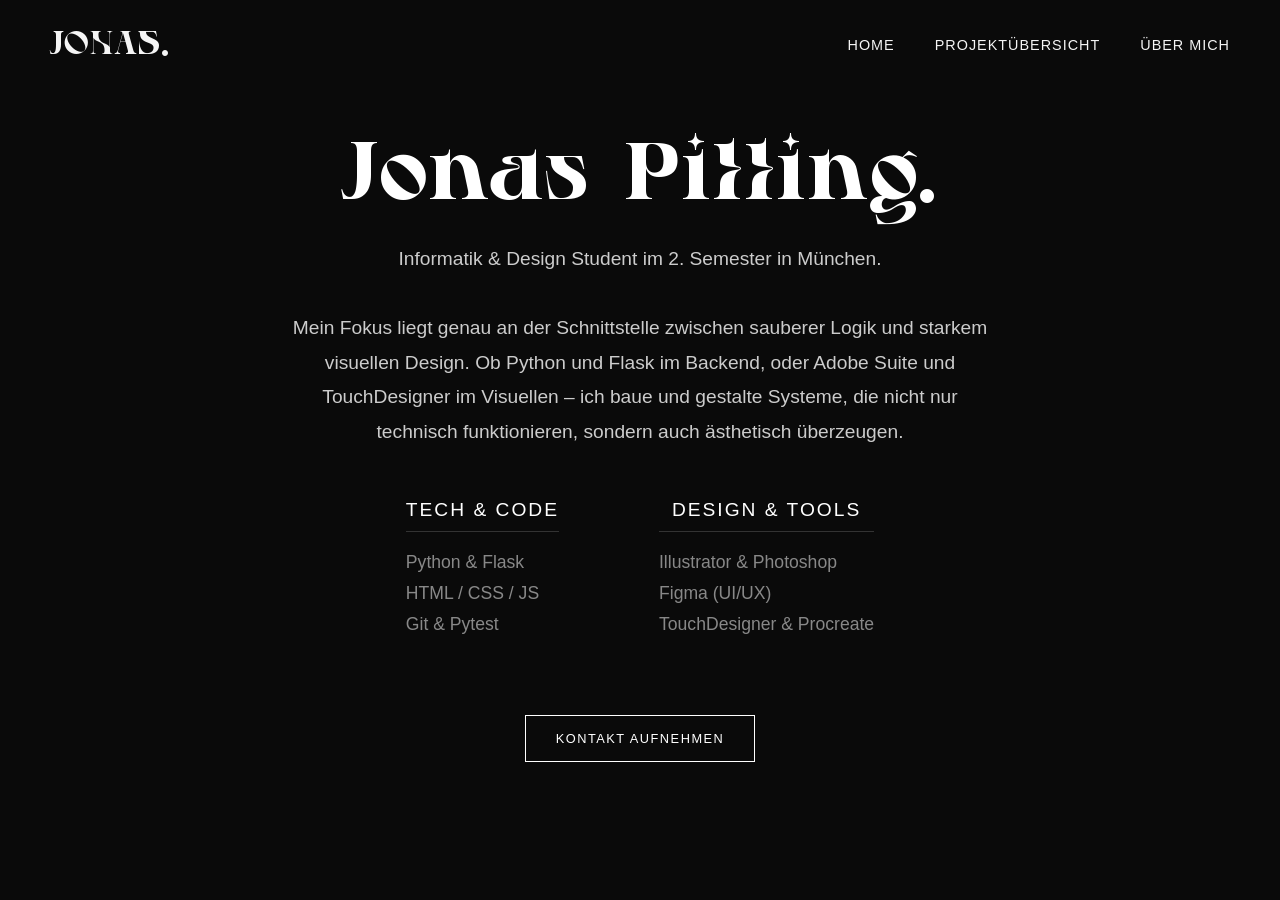
==== about.html @ e2414dba "Website steht, ohne Bilder" ====
<!DOCTYPE html>
<html lang="de">
<head>
    <meta charset="UTF-8">
    <title>Jonas Pilling | Über mich</title>
    <link rel="stylesheet" href="style.css">
    
    <link rel="icon" href="images/favicon-fallback.png">
    
    <link rel="icon" href="images/favicon-schwarz.png" media="(prefers-color-scheme: light)">
    
    <link rel="icon" href="images/favicon-weiß.png" media="(prefers-color-scheme: dark)">
</head>
<body>

    <nav class="navbar">
        <div class="logo">JONAS.</div>
        <ul class="nav-links">
            <li><a href="index.html">Home</a></li>
            <li><a href="projekte.html">Projektübersicht</a></li>
            <li><a href="about.html">Über mich</a></li>
        </ul>
    </nav>

    <section class="about-hero parallax-bg" style="background-image: url('https://images.unsplash.com/photo-1555952517-2e8e729e0b44?q=80&w=2000&auto=format&fit=crop');">
        
        <div class="about-overlay">
            <div class="about-content reveal">
                
                <h1 class="custom-title">Jonas Pilling.</h1>
                
                <p class="bio-text">
                    Informatik & Design Student im 2. Semester in München.<br><br>
                    Mein Fokus liegt genau an der Schnittstelle zwischen sauberer Logik und starkem visuellen Design. Ob Python und Flask im Backend, oder Adobe Suite und TouchDesigner im Visuellen – ich baue und gestalte Systeme, die nicht nur technisch funktionieren, sondern auch ästhetisch überzeugen.
                </p>
                
                <div class="skills-container">
                    <div class="skill-column">
                        <h3>Tech & Code</h3>
                        <ul>
                            <li>Python & Flask</li>
                            <li>HTML / CSS / JS</li>
                            <li>Git & Pytest</li>
                        </ul>
                    </div>
                    <div class="skill-column">
                        <h3>Design & Tools</h3>
                        <ul>
                            <li>Illustrator & Photoshop</li>
                            <li>Figma (UI/UX)</li>
                            <li>TouchDesigner & Procreate</li>
                        </ul>
                    </div>
                </div>
                
                <a href="mailto:deine-email@example.com" class="btn about-btn">Kontakt aufnehmen</a>
            </div>
        </div>
    </section>

    <script>
        const revealElements = document.querySelectorAll('.reveal');

        const scrollObserver = new IntersectionObserver((entries, observer) => {
            entries.forEach(entry => {
                if (entry.isIntersecting) {
                    entry.target.classList.add('active');
                    observer.unobserve(entry.target); 
                }
            });
        }, {
            threshold: 0.15 
        });

        revealElements.forEach(el => scrollObserver.observe(el));
    </script>
</body>
</html>
---- style.css ----
/* --- Globale Einstellungen --- */
* {
    margin: 0;
    padding: 0;
    box-sizing: border-box;
}

body {
    font-family: 'Helvetica Neue', Arial, sans-serif;
    color: #ffffff;
    background-color: #0a0a0a;
    /* Da du Desktop-only willst, verhindern wir horizontales Scrollen strikt */
    overflow-x: hidden; 
}

/* --- Eigene Schriftarten laden --- */
@font-face {
    font-family: 'Ruigslay';
    src: url('fonts/Ruigslay.ttf') format('truetype');
    font-weight: normal;
    font-style: normal;
}

/* --- Navigation --- */
.navbar {
    position: fixed;
    top: 0;
    left: 0;
    width: 100%;
    padding: 30px 50px;
    display: flex;
    justify-content: space-between;
    align-items: center;
    z-index: 100;
    mix-blend-mode: difference; /* Sorgt dafür, dass die Schrift auf hellen und dunklen Bildern lesbar bleibt */
}

.logo {
    font-family: 'Ruigslay', sans-serif; /* Wendet deine neue Schriftart an */
    font-size: 2rem; /* Hier kannst du die Größe anpassen, falls sie zu klein/groß ist */
    font-weight: normal; /* Viele Custom-Fonts haben nur ein Gewicht, daher auf normal setzen */
    letter-spacing: 2px;
}

.nav-links {
    list-style: none;
    display: flex;
    gap: 40px;
}

.nav-links a {
    text-decoration: none;
    color: #ffffff;
    font-size: 0.9rem;
    text-transform: uppercase;
    letter-spacing: 1px;
    transition: opacity 0.3s ease;
}

.nav-links a:hover {
    opacity: 0.5;
}

/* --- Scroll Container & Snapping --- */
.scroll-container {
    height: 100vh;
    overflow-y: scroll;
    /* Dies zwingt den Browser, immer auf der nächsten Sektion einzurasten */
    scroll-snap-type: y mandatory;
    scroll-behavior: smooth;
}

/* Jeder Abschnitt ist exakt so hoch wie der Bildschirm */
.panel {
    height: 100vh;
    width: 100vw;
    scroll-snap-align: start; /* Hier rastet das Scrollen ein */
    display: flex;
    justify-content: center;
    align-items: center;
    position: relative;
}

/* --- Hero Sektion --- */
.hero {
    background-color: #0a0a0a;
    text-align: center;
}

.hero h1 {
    font-size: 4rem;
    font-weight: 500;
    line-height: 1.1;
    margin-bottom: 20px;
}

.hero p {
    font-size: 1.2rem;
    color: #888888;
    margin-bottom: 40px;
}

.btn {
    display: inline-block;
    padding: 15px 30px;
    border: 1px solid #ffffff;
    color: #ffffff;
    text-decoration: none;
    text-transform: uppercase;
    letter-spacing: 1.5px;
    font-size: 0.8rem;
    transition: all 0.3s ease;
}

.btn:hover {
    background-color: #ffffff;
    color: #0a0a0a;
}

/* --- Parallax Hintergrund Sektionen --- */
.parallax-bg {
    /* Diese drei Zeilen erzeugen den Scroll-Effekt */
    background-attachment: fixed;
    background-position: center;
    background-size: cover;
    background-repeat: no-repeat;
}

/* Dunkles Overlay, damit die weiße Schrift gut lesbar ist */
.theme-overlay {
    background: rgba(0, 0, 0, 0.4);
    width: 100%;
    height: 100%;
    display: flex;
    justify-content: center;
    align-items: center;
    transition: background 0.5s ease;
}

.parallax-bg:hover .theme-overlay {
    background: rgba(0, 0, 0, 0.2); /* Wird beim drüberfahren heller */
}

.theme-overlay h2 {
    font-size: 3rem;
    font-weight: 300;
    letter-spacing: 5px;
    text-transform: uppercase;
}

/* --- Projektübersicht --- */
.work-section {
    padding: 120px 50px;
    background-color: #0a0a0a; 
    color: #ffffff;
}

.work-header {
    margin-bottom: 100px;
    border-bottom: 1px solid #ffffff;
    padding-bottom: 30px;
}

.work-header h2 {
    font-size: 4rem;
    font-weight: 300;
    text-transform: uppercase;
    letter-spacing: 2px;
}

.work-header p {
    font-size: 1.2rem;
    color: #888;
    margin-top: 10px;
    letter-spacing: 1px;
}

/* Container für jede der 5 Wochen */
.category-block {
    display: flex;
    gap: 80px;
    margin-bottom: 150px; 
}

/* Die linke Spalte: Bleibt beim Scrollen kleben */
.category-sidebar {
    flex: 0 0 300px; 
    position: sticky;
    top: 120px; 
    height: fit-content;
}

.category-sidebar h3 {
    font-size: 1.2rem;
    font-weight: bold;
    text-transform: uppercase;
    letter-spacing: 2px;
    line-height: 1.6;
}

.category-sidebar span {
    font-size: 2.5rem;
    font-weight: 300;
    color: #888;
}

/* --- Styling für klickbare Kategorien (Detail-Link) --- */
.detail-link {
    text-decoration: none;
    color: inherit;
    display: block;
    transition: transform 0.3s ease, opacity 0.3s ease;
}

.detail-link:hover {
    transform: translateX(10px);
    opacity: 0.7;
}

.link-arrow {
    display: inline-block;
    margin-top: 15px;
    font-size: 0.9rem;
    font-weight: bold;
    text-transform: uppercase;
    letter-spacing: 1px;
    color: #ffffff;
    border-bottom: 1px solid #ffffff;
    padding-bottom: 3px;
}

/* Das Grid für die 6 Bilder (3 Spalten, 2 Reihen) */
.image-grid {
    flex: 1;
    display: grid;
    grid-template-columns: repeat(3, 1fr);
    gap: 20px;
}

.grid-item {
    aspect-ratio: 4 / 5; 
    background-color: #1a1a1a;
    overflow: hidden; 
    position: relative;
    cursor: pointer;
}

.grid-item img {
    width: 100%;
    height: 100%;
    object-fit: cover;
    transition: transform 0.6s cubic-bezier(0.25, 0.46, 0.45, 0.94), filter 0.6s ease;
    filter: grayscale(100%); 
}

.grid-item:hover img {
    transform: scale(1.05);
    filter: grayscale(0%);
}

/* --- Scroll Reveal Animation --- */
.reveal {
    opacity: 0;
    transform: translateY(60px); 
    transition: all 0.8s ease-out;
}

.reveal.active {
    opacity: 1;
    transform: translateY(0); 
}

/* --- Neuer Button für die Projektübersicht --- */
.detail-btn {
    margin-top: 20px;
    font-size: 0.7rem;
    padding: 10px 20px;
}

/* --- Styling für die Detailseite (detail.html) --- */

/* Hero-Bereich (etwas niedriger als auf der Startseite) */
.detail-hero {
    height: 60vh;
    width: 100vw;
    display: flex;
    justify-content: center;
    align-items: center;
    position: relative;
}

.detail-hero h1 {
    font-size: 5rem;
    font-weight: 300;
    letter-spacing: 5px;
    text-transform: uppercase;
}

/* Text-Bereich unter dem Header */
.detail-info {
    display: flex;
    justify-content: space-between;
    gap: 80px;
    padding: 100px 50px;
    max-width: 1400px;
    margin: 0 auto;
}

.info-text {
    flex: 2;
}

.info-text h2, .info-tools h2 {
    font-size: 2rem;
    font-weight: 300;
    margin-bottom: 30px;
    text-transform: uppercase;
    letter-spacing: 2px;
}

.info-text p {
    font-size: 1.2rem;
    line-height: 1.8;
    color: #cccccc;
}

.info-tools {
    flex: 1;
    border-left: 1px solid #333333;
    padding-left: 50px;
}

.info-tools ul {
    list-style: none;
}

.info-tools li {
    font-size: 1.1rem;
    color: #cccccc;
    margin-bottom: 15px;
    border-bottom: 1px solid #222222;
    padding-bottom: 10px;
}

/* Die großen Bilder */
.detail-gallery {
    padding: 0 50px 150px 50px;
    max-width: 1400px;
    margin: 0 auto;
    display: flex;
    flex-direction: column;
    gap: 100px; /* Viel Platz zwischen den großen Bildern */
}

.large-image-wrapper {
    width: 100%;
}

.large-image-wrapper img {
    width: 100%;
    height: auto;
    object-fit: contain; /* Sorgt dafür, dass die Bilder nicht abgeschnitten werden */
    box-shadow: 0 20px 50px rgba(0,0,0,0.5); /* Leichter Schatten für Tiefe */
}

.image-caption {
    margin-top: 15px;
    font-size: 0.9rem;
    color: #888888;
    text-transform: uppercase;
    letter-spacing: 1px;
    text-align: right;
}

/* --- Styling für die Über mich Seite (about.html) --- */

.about-hero {
    height: 100vh;
    width: 100vw;
    display: flex;
    justify-content: center;
    align-items: center;
}

/* Extra dunkles Overlay, damit der Text auf deinem Foto gut lesbar ist */
.about-overlay {
    background: rgba(10, 10, 10, 0.75); 
    width: 100%;
    height: 100%;
    display: flex;
    justify-content: center;
    align-items: center;
}

.about-content {
    max-width: 800px;
    text-align: center;
    padding: 0 40px;
}

/* Wendet deine Ruigslay-Schrift auf die Hauptüberschrift an */
.custom-title {
    font-family: 'Ruigslay', sans-serif;
    font-size: 5rem;
    font-weight: normal;
    letter-spacing: 3px;
    margin-bottom: 30px;
    color: #ffffff;
}

.bio-text {
    font-size: 1.2rem;
    line-height: 1.8;
    color: #cccccc;
    margin-bottom: 50px;
}

/* --- Skills Layout --- */
.skills-container {
    display: flex;
    justify-content: center;
    gap: 100px;
    margin-bottom: 50px;
}

.skill-column h3 {
    font-size: 1.2rem;
    font-weight: 300;
    text-transform: uppercase;
    letter-spacing: 2px;
    margin-bottom: 20px;
    color: #ffffff;
    border-bottom: 1px solid #333333;
    padding-bottom: 10px;
}

.skill-column ul {
    list-style: none;
    text-align: left;
}

.skill-column li {
    font-size: 1.1rem;
    color: #888888;
    margin-bottom: 10px;
}

.about-btn {
    margin-top: 20px;
}
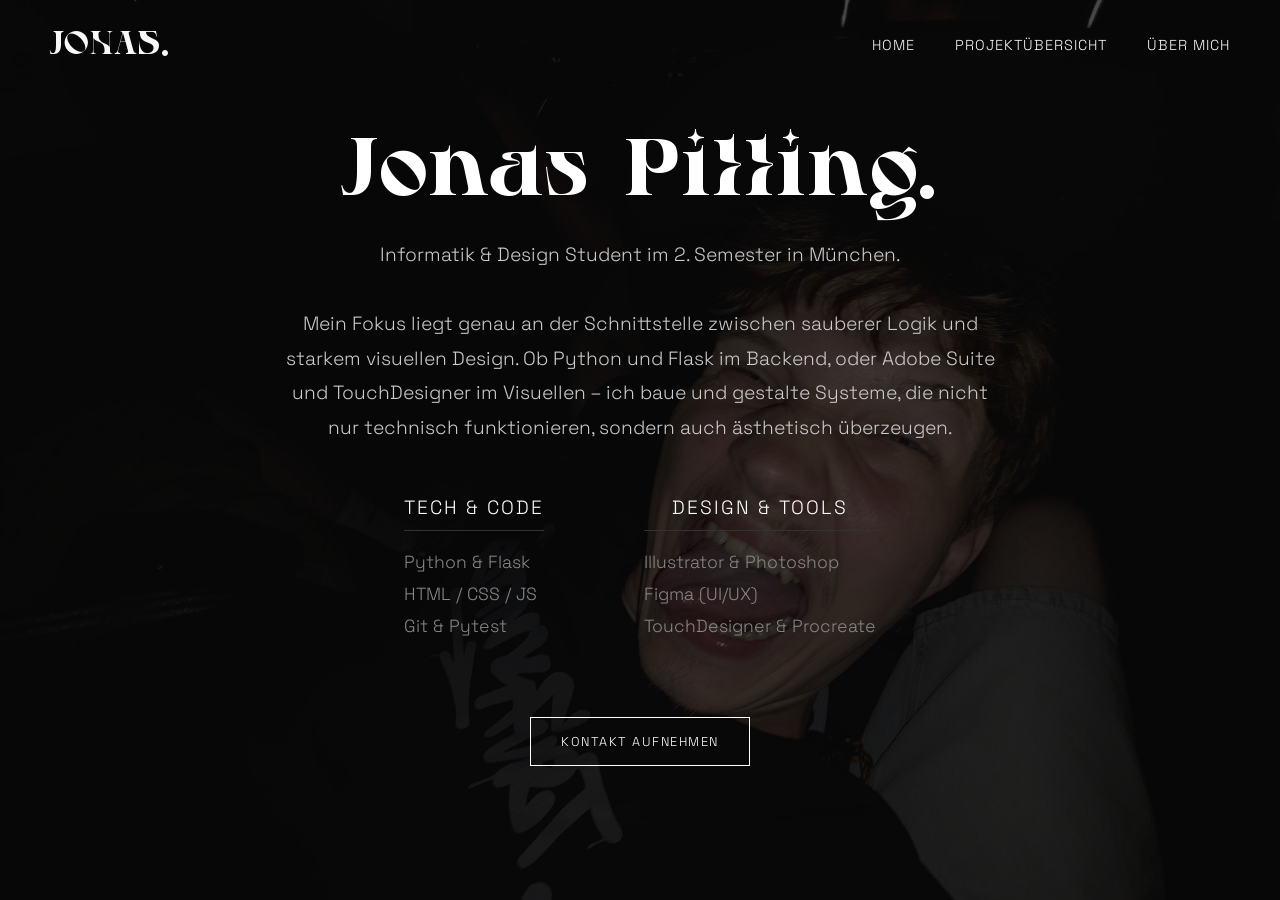
==== commit 0cd35151: "Website fertig, Bild von mir fehlt noch" ====
--- a/about.html
+++ b/about.html
@@ -3,6 +3,9 @@
 <head>
     <meta charset="UTF-8">
     <title>Jonas Pilling | Über mich</title>
+    <link rel="preconnect" href="https://fonts.googleapis.com">
+    <link rel="preconnect" href="https://fonts.gstatic.com" crossorigin>
+    <link href="https://fonts.googleapis.com/css2?family=Space+Grotesk:wght@300;400;500&display=swap" rel="stylesheet">
     <link rel="stylesheet" href="style.css">
     
     <link rel="icon" href="images/favicon-fallback.png">
@@ -22,7 +25,7 @@
         </ul>
     </nav>
 
-    <section class="about-hero parallax-bg" style="background-image: url('https://images.unsplash.com/photo-1555952517-2e8e729e0b44?q=80&w=2000&auto=format&fit=crop');">
+    <section class="about-hero parallax-bg" style="background-image: url('images/me.JPG');">
         
         <div class="about-overlay">
             <div class="about-content reveal">
--- a/style.css
+++ b/style.css
@@ -6,10 +6,12 @@
 }
 
 body {
-    font-family: 'Helvetica Neue', Arial, sans-serif;
+    /* Neue Font mit Charakter */
+    font-family: 'Space Grotesk', sans-serif;
+    font-weight: 300; /* Macht die Schrift schön leicht und edel */
+    
     color: #ffffff;
     background-color: #0a0a0a;
-    /* Da du Desktop-only willst, verhindern wir horizontales Scrollen strikt */
     overflow-x: hidden; 
 }
 
@@ -248,9 +250,7 @@
 .grid-item img {
     width: 100%;
     height: 100%;
-    object-fit: cover;
-    transition: transform 0.6s cubic-bezier(0.25, 0.46, 0.45, 0.94), filter 0.6s ease;
-    filter: grayscale(100%); 
+    object-fit: contain; /* <- Das ist der Fit-Effekt! */
 }
 
 .grid-item:hover img {
@@ -342,34 +342,42 @@
     padding-bottom: 10px;
 }
 
-/* Die großen Bilder */
+/* --- Die großen Bilder (Listen-Layout Side-by-Side) --- */
 .detail-gallery {
     padding: 0 50px 150px 50px;
-    max-width: 1400px;
+    max-width: 1400px; /* Nutzt die volle Bildschirmbreite besser aus */
     margin: 0 auto;
     display: flex;
     flex-direction: column;
-    gap: 100px; /* Viel Platz zwischen den großen Bildern */
+    gap: 150px; /* Richtig viel Raum zwischen den einzelnen Werken */
 }
 
 .large-image-wrapper {
+    display: flex;
+    align-items: center; /* Zentriert den Text vertikal exakt zur Mitte des Bildes */
+    justify-content: flex-start;
+    gap: 80px; /* Schöner, breiter Abstand zwischen Bild und Text */
     width: 100%;
 }
 
 .large-image-wrapper img {
     width: 100%;
+    max-width: 350px; /* Das ist der Trick: Das Bild wird jetzt niemals breiter als 350 Pixel! */
     height: auto;
-    object-fit: contain; /* Sorgt dafür, dass die Bilder nicht abgeschnitten werden */
-    box-shadow: 0 20px 50px rgba(0,0,0,0.5); /* Leichter Schatten für Tiefe */
+    object-fit: contain; 
+    box-shadow: 0 20px 50px rgba(0,0,0,0.5); 
+    flex-shrink: 0; /* Verhindert, dass Flexbox das Bild komisch zusammenquetscht */
 }
 
 .image-caption {
-    margin-top: 15px;
-    font-size: 0.9rem;
-    color: #888888;
-    text-transform: uppercase;
-    letter-spacing: 1px;
-    text-align: right;
+    flex: 1; /* Der Text schnappt sich jetzt flexibel den ganzen großen Rest (60%) */
+    margin-top: 0;
+    font-size: 1.5rem; /* Schriftgröße deutlich erhöht (vorher 1.2rem) */
+    line-height: 1.8;
+    color: #cccccc; 
+    text-transform: none; 
+    letter-spacing: 0.5px;
+    text-align: left; 
 }
 
 /* --- Styling für die Über mich Seite (about.html) --- */
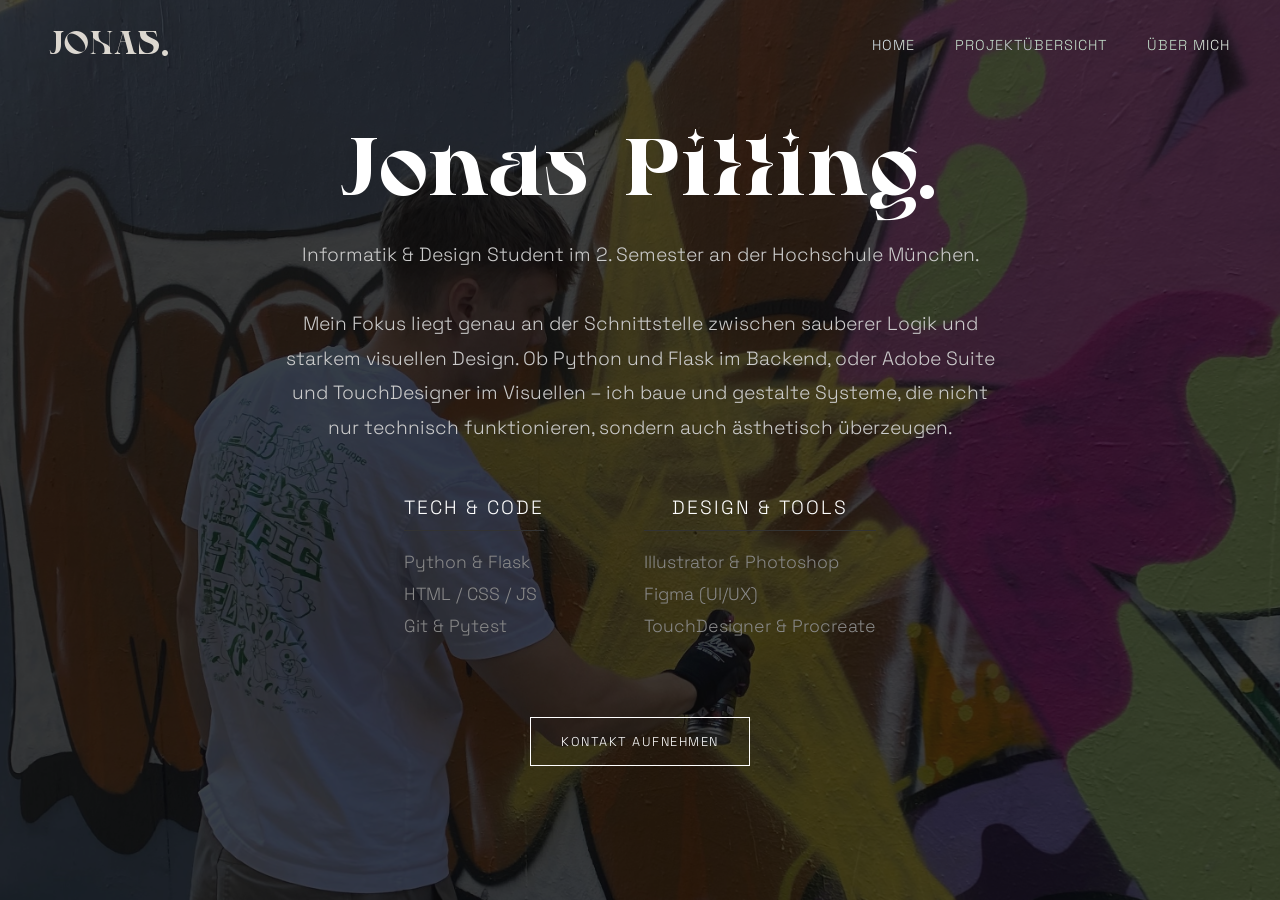
==== commit 788f4abd: "Bild hinzugefügt" ====
--- a/about.html
+++ b/about.html
@@ -25,7 +25,7 @@
         </ul>
     </nav>
 
-    <section class="about-hero parallax-bg" style="background-image: url('images/me.JPG');">
+    <section class="about-hero parallax-bg" style="background-image: url('images/me4.jpeg');">
         
         <div class="about-overlay">
             <div class="about-content reveal">
@@ -33,7 +33,7 @@
                 <h1 class="custom-title">Jonas Pilling.</h1>
                 
                 <p class="bio-text">
-                    Informatik & Design Student im 2. Semester in München.<br><br>
+                    Informatik & Design Student im 2. Semester an der Hochschule München.<br><br>
                     Mein Fokus liegt genau an der Schnittstelle zwischen sauberer Logik und starkem visuellen Design. Ob Python und Flask im Backend, oder Adobe Suite und TouchDesigner im Visuellen – ich baue und gestalte Systeme, die nicht nur technisch funktionieren, sondern auch ästhetisch überzeugen.
                 </p>
                 
@@ -56,7 +56,7 @@
                     </div>
                 </div>
                 
-                <a href="mailto:deine-email@example.com" class="btn about-btn">Kontakt aufnehmen</a>
+                <a href="mailto:jonas.pilling@hm.edu" class="btn about-btn">Kontakt aufnehmen</a>
             </div>
         </div>
     </section>
